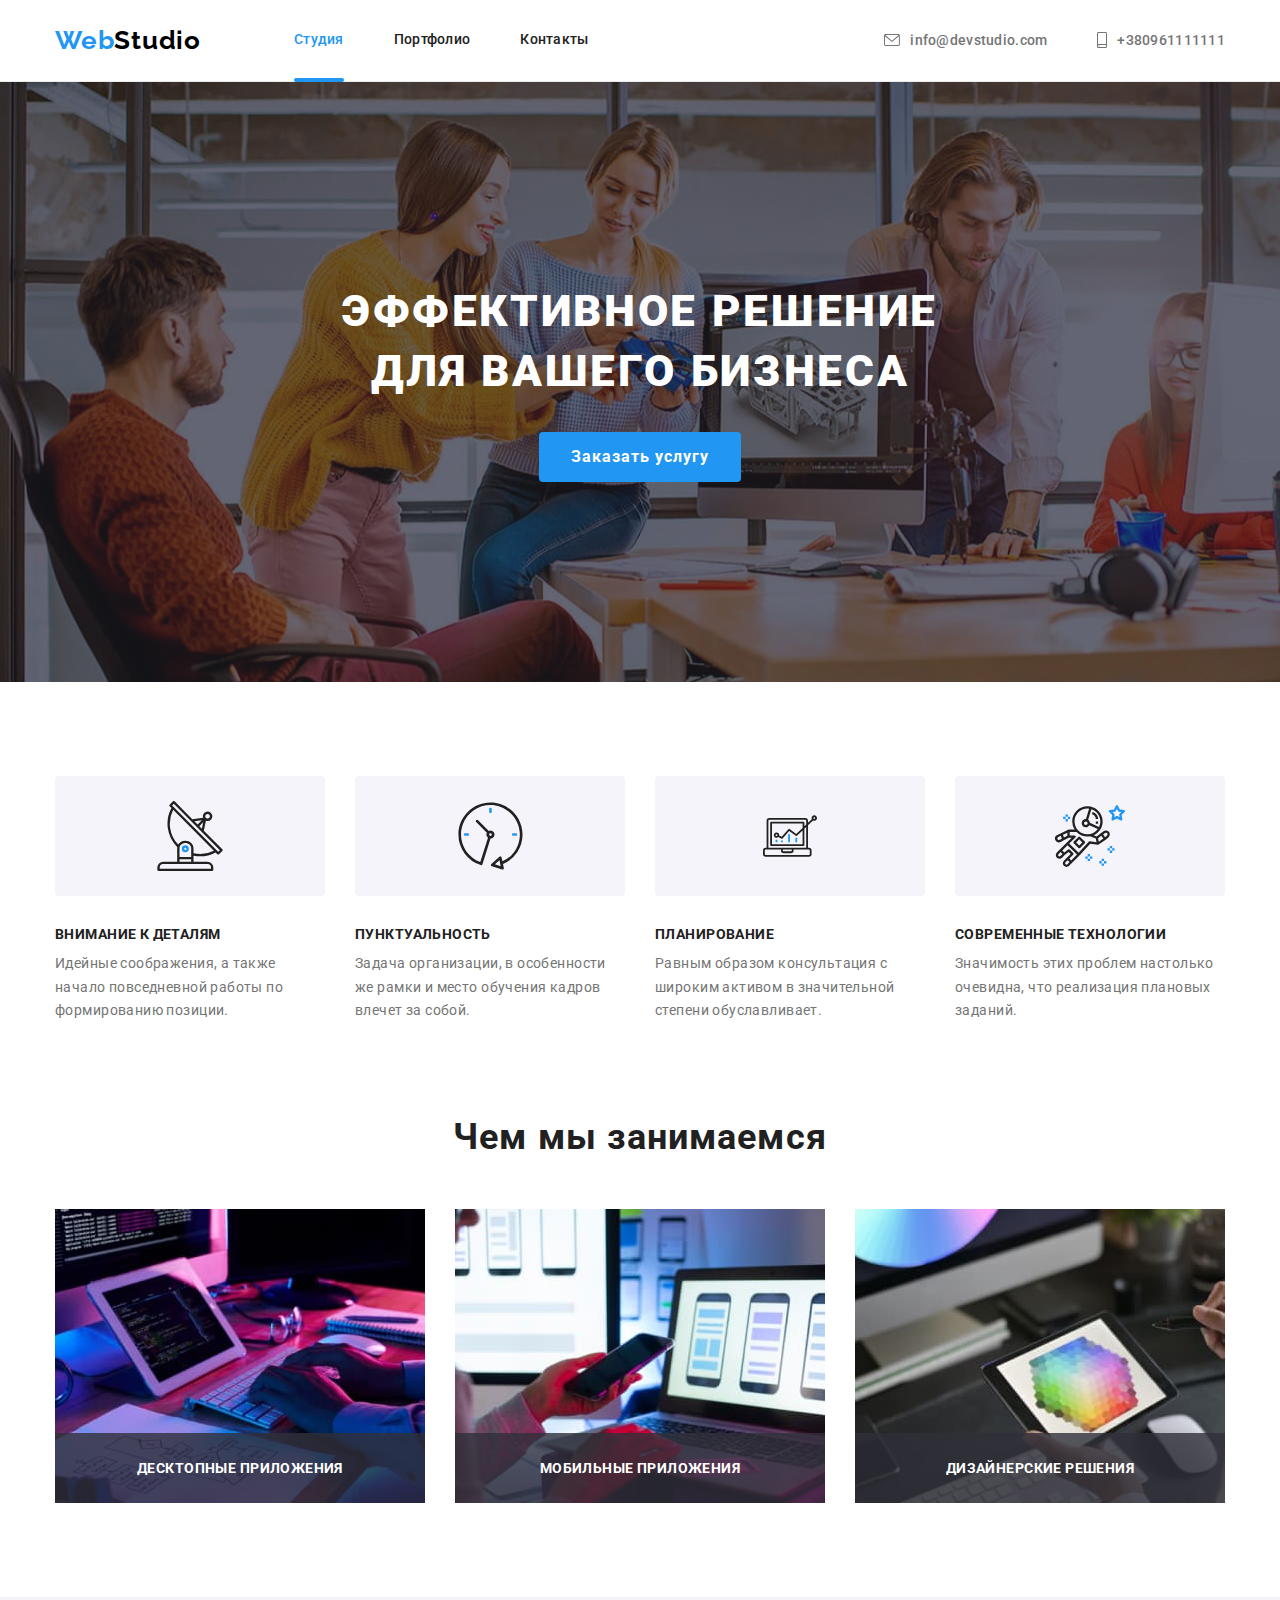
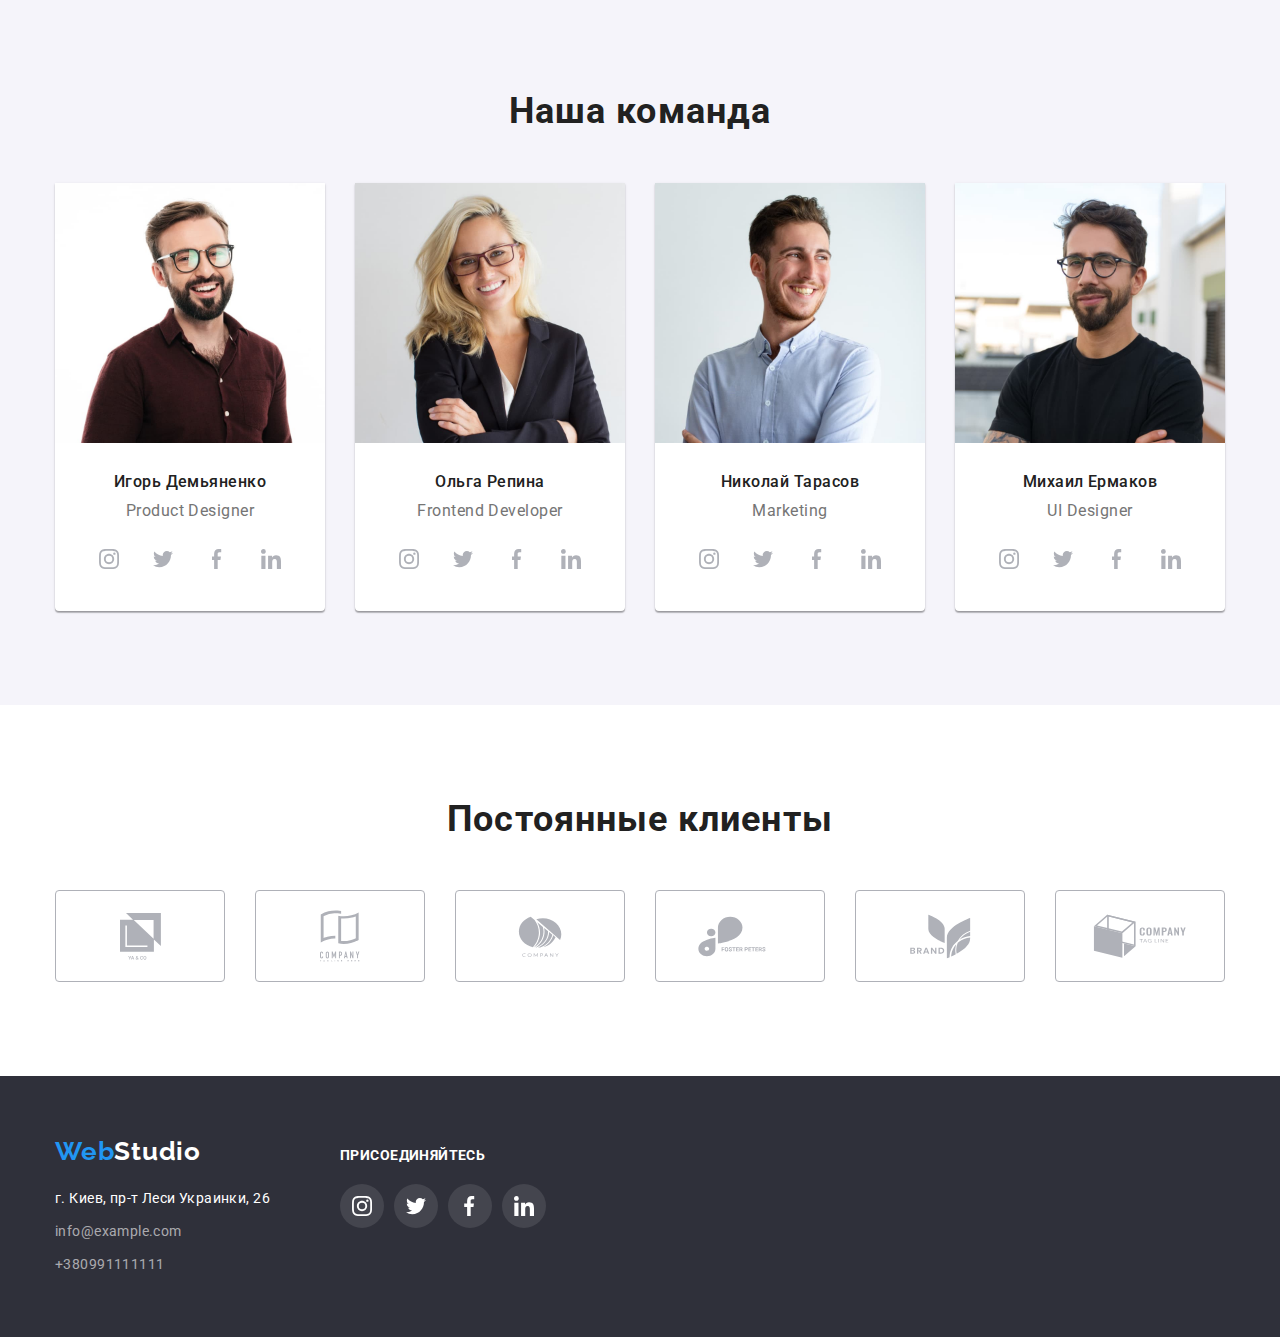
==== index.html @ 155a5d5a "add form to modal" ====
<!DOCTYPE html>
<html lang="ru">
  <head>
    <meta charset="UTF-8" />
    <meta http-equiv="X-UA-Compatible" content="IE=edge" />
    <meta name="viewport" content="width=device-width, initial-scale=1.0" />
    <title>WebStudio</title>

    <link
      rel="stylesheet"
      href="https://cdnjs.cloudflare.com/ajax/libs/modern-normalize/1.1.0/modern-normalize.min.css"
    />
    <link rel="preconnect" href="https://fonts.googleapis.com" />
    <link rel="preconnect" href="https://fonts.gstatic.com" crossorigin />
    <link
      href="https://fonts.googleapis.com/css2?family=Raleway:wght@700&family=Roboto:wght@400;500;700;900&display=swap"
      rel="stylesheet"
    />
    <link rel="stylesheet" href="./css/style.css" />
  </head>
  <body>
    <!-- Шапка -->
    <header class="header">
      <div class="conteiner main-nav">
        <a href="./index.html" class="logo link" lang="en"><span class="logo-blue">Web</span>Studio</a>
        <nav>
          <ul class="site-nav list">
            <li class="items">
              <a href="./index.html" class="link current">Студия</a>
            </li>
            <li class="items">
              <a href="./portfolio.html" class="link">Портфолио</a>
            </li>
            <li class="items">
              <a href="" class="link">Контакты</a>
            </li>
          </ul>
        </nav>
        <ul class="auth list">
          <li class="items">
            <a class="contacts link" href="mailto:info@devstudio.com">
              <svg class="icon" width="16" height="12">
                <use href="./images/sprite.svg#email"></use>
              </svg>
              info@devstudio.com</a>
          </li>
          <li class="items">
            <a class="contacts link" href="tel:+380961111111">
              <svg class="icon" width="10" height="16">
                <use href="./images/sprite.svg#phone"></use>
              </svg>
              +380961111111</a>
          </li>
        </ul>
      </div>
    </header>

    <main>
      <!-- Герой -->
      </div>
      <div class="hero">
        <h1 class="hero-title">эффективное решение для вашего бизнеса</h1>
        <button class="btn" type="button" data-modal-open>Заказать услугу</button>
      </div>
      <div class="backdrop is-hidden" data-modal>
        <div class="modal">
          <button class="close-btn" data-modal-close>
            <svg class="close-btn-icon" width="18" height="18">
              <use href="./images/sprite.svg#close-btn"></use>
            </svg>
          </button>

          <form class="form">
            <div class="form-fild">
              <b class="form-fild-titel">Оставьте свои данные, мы вам перезвоним</b>
              <label for="name">Имя</label>
              <input type="text" name="name" id="name" autofocus>

              <label for="tel">Телефон</label>
              <input type="tel" name="tel" id="tel">

              <label for="mail">Почта</label>
              <input type="email" name="mail" id="mail">
            
              <label for="coment">Комментарий</label>
              <textarea name="coment" id="coment" placeholder="Введите текст"></textarea>
            
              <div class="agreement" role="group">
                <input type="checkbox" name="agr" id="agr">
                <label for="agr">Соглашаюсь с рассылкой и принимаю
                  <a href="">Условия договора</a>
                </label>
              </div>
            
              <div class="qwer">
                <button class="form-btn" type="submit">Отправить</button>
              </div>
            </div>
          </form>
        </div>
      </div>

      <!-- Особенности -->
      <section class="peculiarities">
        <div class="conteiner">
          <ul class="peculiarities-list list">
            <li class="item">
              <div class="icon-conteiner">
                <svg class="peculiarities-icon" width="70" height="70">
                  <use href="./images/sprite.svg#antena"></use>
                </svg>
              </div>
              <h3 class="title">Внимание к деталям</h3>
              <p class="description">
                Идейные соображения, а также начало повседневной работы по формированию позиции.
              </p>
            </li>
            <li class="item">
              <div class="icon-conteiner">
                <svg class="peculiarities-icon" width="67" height="70">
                  <use href="./images/sprite.svg#clock"></use>
                </svg>
              </div>
              <h3 class="title">Пунктуальность</h3>
              <p class="description">
                Задача организации, в особенности же рамки и место обучения кадров влечет за собой.
              </p>
            </li>
            <li class="item">
              <div class="icon-conteiner">
                <svg class="peculiarities-icon" width="70" height="54">
                  <use href="./images/sprite.svg#diagram"></use>
                </svg>
              </div>
              <h3 class="title">Планирование</h3>
              <p class="description">
                Равным образом консультация с широким активом в значительной степени обуславливает.
              </p>
            </li>
            <li class="item">
              <div class="icon-conteiner">
                <svg class="peculiarities-icon" width="70" height="70">
                  <use href="./images/sprite.svg#astronaut"></use>
                </svg>
              </div>
              <h3 class="title">Современные технологии</h3>
              <p class="description">
                Значимость этих проблем настолько очевидна, что реализация плановых заданий.
              </p>
            </li>
          </ul>
        </div>
      </section>

      <!-- Чем мы занимаемся -->

      <section class="section">
        <div class="conteiner">
          <h2 class="section-title">Чем мы занимаемся</h2>
          <ul class="employment-list list">
            <li class="item">
              <a href="">
                  <div class="employment-list-img">
                    <img
                    src="./images/box_1.jpg"
                    alt="Разработка Сайтов под Ключ"
                    width="370"
                    height="294"/>
                    <div class="img-bg">
                      <p class="img-bg-text">Десктопные приложения</p>
                    </div>
                  </div>
              </a>
            </li>
            <li class="item">
              <a href="">
                <div class="employment-list-img">
                  <img
                  src="./images/box_2.jpg"
                  alt="Разработка мобильных приложений"
                  width="370"
                  height="294"/>
                  <div class="img-bg">
                      <p class="img-bg-text">Мобильные приложения</p>
                  </div>
                </div>
              </a>
            </li>
            <li class="item">
              <a href="">
                <div class="employment-list-img">
                  <img
                  src="./images/box_3.jpg"
                  alt="Разработка дизайна сайта"
                  width="370"
                  height="294"/>
                  <div class="img-bg">
                      <p class="img-bg-text">Дизайнерские решения</p>
                  </div>
                </div>
              </a>
            </li>
          </ul>
        </div>
      </section>

      <!-- Наша команда -->
      <section class="section bgc">
         <div class="conteiner">
            <h2 class="section-title">Наша команда</h2>
            <ul class="team-list list">
              <li class="item">
                <div class="card">
                  <div class="card-thumb">
                    <img class="team-img" src="./images/img.jpg" alt="Дизайнер" width="270" height="260" />
                  </div>
                  <div class="card-text">
                    <h3 class="name">Игорь Демьяненко</h3>
                    <p class="post">Product Designer</p>
                  </div>
                    <div class="network">
                      <ul class="network-list list">
                        <li class="network-item">
                        <a class="network-link" href="https://www.instagram.com/?hl=ru">
                        <svg class="network-icon" width="20" height="20">
                           <use href="./images/sprite.svg#instagram"></use>
                         </svg>
                         </a> 
                       </li>
                        <li class="network-item">
                          <a class="network-link" href="">
                         <svg class="network-icon" width="20" height="20">
                           <use href="./images/sprite.svg#twitter"></use>
                         </svg>
                         </a>
                       </li>
                        <li class="network-item">
                          <a class="network-link" href="">
                         <svg class="network-icon" width="10" height="20">
                           <use href="./images/sprite.svg#facebook"></use>
                         </svg>
                         </a>
                       </li>
                        <li class="network-item">
                          <a class="network-link" href="">
                         <svg class="network-icon" width="20" height="20">
                           <use href="./images/sprite.svg#linkedin"></use>
                         </svg>
                         </a>
                       </li>
                     </ul>
                  </div>
                </div>
              </li>
              <li class="item">
                <div class="card">
                  <img class="team-img" src="./images/img_1.jpg" alt="Разроботчик" width="270" height="260" />
                  <div class="card-text">
                    <h3 class="name">Ольга Репина</h3>
                    <p class="post team">Frontend Developer</p>
                  </div>
                  <div class="network">
                     <ul class="network-list list">
                       <li class="network-item">
                        <a class="network-link" href="https://www.instagram.com/?hl=ru">
                        <svg class="network-icon" width="20" height="20">
                           <use href="./images/sprite.svg#instagram"></use>
                         </svg>
                         </a> 
                       </li>
                        <li class="network-item">
                          <a class="network-link" href="">
                         <svg class="network-icon" width="20" height="20">
                           <use href="./images/sprite.svg#twitter"></use>
                         </svg>
                         </a>
                       </li>
                        <li class="network-item">
                          <a class="network-link" href="">
                         <svg class="network-icon" width="10" height="20">
                           <use href="./images/sprite.svg#facebook"></use>
                         </svg>
                         </a>
                       </li>
                        <li class="network-item">
                          <a class="network-link" href="">
                         <svg class="network-icon" width="20" height="20">
                           <use href="./images/sprite.svg#linkedin"></use>
                         </svg>
                         </a>
                       </li>
                     </ul>
                  </div>
                </div>
              </li>
              <li class="item">
                <div class="card">
                  <img class="team-img" src="./images/img_2.jpg" alt="Маркетолог" width="270" height="260" />
                  <div class="card-text">
                    <h3 class="name">Николай Тарасов</h3>
                    <p class="post">Marketing</p>
                  </div>
                  <div class="network">
                     <ul class="network-list list">
                       <li class="network-item">
                        <a class="network-link" href="https://www.instagram.com/?hl=ru">
                        <svg class="network-icon" width="20" height="20">
                           <use href="./images/sprite.svg#instagram"></use>
                         </svg>
                         </a> 
                       </li>
                        <li class="network-item">
                          <a class="network-link" href="">
                         <svg class="network-icon" width="20" height="20">
                           <use href="./images/sprite.svg#twitter"></use>
                         </svg>
                         </a>
                       </li>
                        <li class="network-item">
                          <a class="network-link" href="">
                         <svg class="network-icon" width="10" height="20">
                           <use href="./images/sprite.svg#facebook"></use>
                         </svg>
                         </a>
                       </li>
                        <li class="network-item">
                          <a class="network-link" href="">
                         <svg class="network-icon" width="20" height="20">
                           <use href="./images/sprite.svg#linkedin"></use>
                         </svg>
                         </a>
                       </li>
                     </ul>
                  </div>
                </div>
              </li>
              <li class="item">
                <div class="card">
                  <img class="team-img" src="./images/img_3.jpg" alt="Графический дизайнер" width="270" height="260" />
                  <div class="card-text">
                    <h3 class="name">Михаил Ермаков</h3>
                    <p class="post">UI Designer</p>
                  </div>
                  <div class="network">
                     <ul class="network-list list">
                       <li class="network-item">
                        <a class="network-link" href="https://www.instagram.com/?hl=ru">
                        <svg class="network-icon" width="20" height="20">
                           <use href="./images/sprite.svg#instagram"></use>
                         </svg>
                         </a> 
                       </li>
                        <li class="network-item">
                          <a class="network-link" href="">
                         <svg class="network-icon" width="20" height="20">
                           <use href="./images/sprite.svg#twitter"></use>
                         </svg>
                         </a>
                       </li>
                        <li class="network-item">
                          <a class="network-link" href="">
                         <svg class="network-icon" width="10" height="20">
                           <use href="./images/sprite.svg#facebook"></use>
                         </svg>
                         </a>
                       </li>
                        <li class="network-item">
                          <a class="network-link" href="">
                         <svg class="network-icon" width="20" height="20">
                           <use href="./images/sprite.svg#linkedin"></use>
                         </svg>
                         </a>
                       </li>
                     </ul>
                  </div>
                </div>
              </li>
            </ul>
          </div>
      </section>
    

      <!-- Постоянные клиенты -->
        <section class="section">
          <div class="conteiner">
            <h2 class="section-title">Постоянные клиенты</h2>
            <ul class="client-list list">
              <li class="client-item">
                <a class="client-link" href="">
                  <svg class="client-icon" width="41" height="47">
                    <use href="./images/sprite.svg#group1"></use>
                  </svg>
                </a>
              </li>
              <li class="client-item">
                <a class="client-link" href="">
                  <svg class="client-icon" width="40" height="52">
                    <use href="./images/sprite.svg#group2"></use>
                  </svg>
                </a>
              </li>
              <li class="client-item">
                <a class="client-link" href="">
                  <svg class="client-icon" width="44" height="41">
                    <use href="./images/sprite.svg#group3"></use>
                  </svg>
                </a>
              </li>
              <li class="client-item">
                <a class="client-link" href="">
                  <svg class="client-icon" width="84" height="41">
                    <use href="./images/sprite.svg#group4"></use>
                  </svg>
                </a>
              </li>
              <li class="client-item">
                <a class="client-link" href="">
                  <svg class="client-icon" width="63" height="45">
                    <use href="./images/sprite.svg#group5"></use>
                  </svg>
                </a>
              </li>
              <li class="client-item">
                <a class="client-link" href="">
                  <svg class="client-icon" width="94" height="44">
                    <use href="./images/sprite.svg#group6"></use>
                  </svg>
                </a>
              </li>
            </ul>

          </div>
        </section>
    </main>


    <!-- Подвал -->
    <footer class="footer">
      <div class="conteiner">
        <div class="footer-case">
          <div class="footer-block">
            <div class="footer-logo">
              <a href="./index.html" class="logo link"><span class="logo-blue link">Web</span>Studio</a>
            </div>
              <div class="address-block">
                <div class="contacts-address">
                  <a class="address link" href="https://goo.gl/maps/oTp4s3FLAec8Ka2x9">г. Киев, пр-т Леси Украинки, 26</a>
                </div>
                <div class="contacts-email">
                  <a class="contacts-footer link" href="mailto:info@example.com">info@example.com</a>
                </div>
                <div class="contacts-tel">
                  <a class="contacts-footer link" href="tel:+380991111111">+380991111111</a>
                </div>
              </div>
          </div>
          <div class="social">
            <h2 class="social-title">Присоединяйтесь</h2>
            <ul class="social-list">
              <li class="social-item">
                <a class="social-link" href="">
                  <svg class="social-logo" width="20" height="20">
                    <use href="./images/sprite.svg#instagram"></use>
                  </svg>
                </a>
              </li>
              <li class="social-item">
                <a class="social-link" href="">
                  <svg class="social-logo" width="20" height="20">
                    <use href="./images/sprite.svg#twitter"></use>
                  </svg>
                </a>
              </li>
              <li class="social-item">
                <a class="social-link" href="">
                  <svg class="social-logo" width="20" height="20">
                    <use href="./images/sprite.svg#facebook"></use>
                  </svg>
                </a>
              </li>
              <li class="social-item">
                <a class="social-link" href="">
                  <svg class="social-logo" width="20" height="20">
                    <use href="./images/sprite.svg#linkedin"></use>
                  </svg>
                </a>
              </li>
            </ul>
          </div>
        </div>
      </div>
    </footer>
    <script src="./js/modal.js"></script>
  </body>
  
</html>
---- css/style.css ----
:root {
  --primary-text-color: #212121;
  --secondary-text-color: #757575;
  --white-text-color: #ffffff;
  --white-text-color-60: rgba(255, 255, 255, 0.6);
  --black-text-color: #000000;
  --accent-color: #2196f3;
  --primary-bg-color: #ffffff;
  --btn-bg-color: #f5f4fa;
  --hero-bg-color: #2f303a;
  --card-bg-color: #ffffff;
  --icon-network-color: #afb1b8;
  --icon-network-bg-color: rgba(33, 150, 243, 1);
  --font-weight-400: 400;
  --font-weight-500: 500;
  --font-weight-700: 700;
  --font-weight-900: 900;
  --font-size-14: 14px;
  --font-size-16: 16px;
  --font-size-18: 18px;
  --font-size-26: 26px;
  --font-size-36: 36px;
  --font-size-44: 44px;
  --card-set-gap: 30px;
}
html {
  box-sizing: border-box;
}
*,
*::before,
*::after {
  box-sizing: inherit;
}

body {
  font-family: 'Roboto', sans-serif;
  background-color: var(--primary-bg-color);
  color: var(--primary-text-color);
}
.list {
  list-style: none;
  padding: 0;
  margin: 0;
}
.link {
  text-decoration: none;
}

img {
  display: block;
  max-width: 100%;
  height: auto;
}
/* Section */
.section {
  padding-top: 94px;
  padding-bottom: 94px;
}

.section-title {
  margin: 0;
  margin-bottom: 50px;
  font-weight: var(--font-weight-700);
  font-size: var(--font-size-36);
  line-height: 1.16;
  letter-spacing: 0.03em;
  color: var(--primary-text-color);
  text-align: center;
}
.conteiner {
  width: 1200px;
  margin-left: auto;
  margin-right: auto;
  padding-left: 15px;
  padding-right: 15px;
}
/* -----------------------------------Header-------------------------------- */

/* Main-nav */
.header {
  border-bottom: 1px solid #ececec;
}
.header .main-nav {
  display: flex;
  align-items: center;
}

/* Logo */

.logo {
  font-weight: var(--font-weight-700);
  font-size: var(--font-size-26);
  line-height: 1.19;
  letter-spacing: 0.03em;
  color: var(--black-text-color);
  font-family: 'Raleway', sans-serif;
  padding-top: 25px;
  padding-bottom: 25px;
}
.logo-blue {
  color: var(--accent-color);
}

/* Site nav */

.site-nav .items + .items {
  margin-left: 50px;
}
.site-nav {
  display: flex;
  margin-left: 93px;
}

.site-nav .link {
  display: block;
  font-weight: var(--font-weight-500);
  font-size: var(--font-size-14);
  line-height: 1.14;
  letter-spacing: 0.02em;
  color: var(--primary-text-color);
  padding-top: 32px;
  padding-bottom: 32px;

  transition: color 250ms cubic-bezier(0.4, 0, 0.2, 1);
}
.site-nav .link:hover,
.site-nav .link:focus {
  color: var(--accent-color);
}

.contacts {
  font-size: var(--font-size-14);
  font-weight: var(--font-weight-500);
  line-height: 1.15;
  letter-spacing: 0.02em;
  color: var(--secondary-text-color);
}

.site-nav .items {
  position: relative;
}

.site-nav .current {
  color: var(--accent-color);
}

.link.current::after {
  content: '';
  position: absolute;
  bottom: -1.5px;
  left: 0;
  display: block;
  width: 100%;
  height: 4px;
  border-radius: 2px;
  background-color: var(--accent-color);
}

/* Authorization navigation */
.auth {
  display: flex;
  font-weight: var(--font-weight-500);
  font-size: var(--font-size-14);
  line-height: 1.14;
  letter-spacing: 0.02em;
}
.auth.list .link {
  display: flex;
  align-items: center;

  transition: color 250ms cubic-bezier(0.4, 0, 0.2, 1);
}
.auth.list {
  margin: 0;
  margin-left: auto;
}
.auth.list .items + .items {
  margin-left: 50px;
}
.contacts.link:hover,
.contacts.link:focus {
  color: var(--accent-color);
}
.auth .contacts {
  padding-top: 32px;
  padding-bottom: 32px;
}
/*  Authorization navigation icon */
.icon {
  margin-right: 10px;
  fill: currentColor;
}

/* Hero */

.hero {
  margin: 0;
  margin-right: auto;
  margin-left: auto;
  padding-top: 200px;
  padding-bottom: 200px;
  max-width: 1600px;
  text-align: center;
  background-image: linear-gradient(to right, rgba(47, 48, 58, 0.4), rgba(47, 48, 58, 0.4)),
    url(../images/hero-img.jpg);
}
.hero-title {
  font-weight: var(--font-weight-900);
  font-size: var(--font-size-44);
  line-height: 1.36;
  letter-spacing: 0.06em;
  color: var(--white-text-color);
  text-transform: uppercase;
  width: 696px;
  margin: 0 auto;
  margin-bottom: 30px;
}

/* Button */
.btn {
  font-weight: var(--font-weight-700);
  font-size: var(--font-size-16);
  line-height: 1.87;
  letter-spacing: 0.06em;
  border: none;
  border-radius: 4px;
  background-color: var(--accent-color);
  color: var(--white-text-color);
  cursor: pointer;
  padding: 10px 32px;
  text-align: center;
}
/* Modal */
.backdrop {
  position: fixed;
  top: 0;
  left: 0;
  z-index: 1;
  width: 100%;
  height: 100%;
  background-color: rgba(0, 0, 0, 0.2);
}

.backdrop.is-hidden {
  opacity: 0;
  pointer-events: none;
  visibility: hidden;
}

.modal {
  position: absolute;
  top: 50%;
  left: 50%;
  transform: translate(-50%, -50%);
  min-width: 528px;
  min-height: 581px;
  background-color: #ffffff;
  box-shadow: 0px 1px 3px rgba(0, 0, 0, 0.12), 0px 1px 1px rgba(0, 0, 0, 0.14),
    0px 2px 1px rgba(0, 0, 0, 0.2);
  border-radius: 4px;
}

.close-btn {
  position: absolute;
  top: 8px;
  right: 8px;
  display: flex;
  align-items: center;
  justify-content: center;
  margin: 0;
  padding: 0;
  width: 30px;
  height: 30px;
  border: 1px solid rgba(0, 0, 0, 0.1);
  border-radius: 50%;
  cursor: pointer;
}

/* Modal Form */

.form {
  padding: 40px;
}
.form-fild {
  display: flex;
  flex-direction: column;
}

.form-fild textarea,
.form-fild input {
  border: 1px solid rgba(33, 33, 33, 0.2);
  box-sizing: border-box;
  border-radius: 4px;
}

.form-fild label {
  font-style: normal;
  font-weight: normal;
  font-size: 12px;
  line-height: 1.16;
  letter-spacing: 0.01em;
  margin-bottom: 4px;
  color: var(--secondary-text-color);
}

.form-fild input {
  margin-bottom: 10px;
}

.form-fild textarea {
  resize: none;
  height: 120px;
  padding: 12px 16px;
  margin-bottom: 20px;
}

.form-fild textarea::placeholder {
  font-style: normal;
  font-weight: normal;
  font-size: 12px;
  line-height: 1.16;
  letter-spacing: 0.01em;
  color: rgba(117, 117, 117, 0.5);
}

.form-fild-titel {
  font-style: normal;
  font-weight: bold;
  font-size: 20px;
  line-height: 1.15;
  text-align: center;
  letter-spacing: 0.03em;
  margin-bottom: 12px;
  color: var(--primary-text-color);
}

.form-fild .agreement {
  display: flex;
  justify-content: center;
  font-style: normal;
  font-weight: normal;
  font-size: 14px;
  line-height: 1.17;
  letter-spacing: 0.03em;
  margin-bottom: 20px;
}
.agreement label {
  margin-left: 8px;
}
.agreement a {
  color: var(--accent-color);
}

.form-btn {
  width: 200px;
  height: 50px;
  padding: 10px 55px;
  background-color: var(--accent-color);
  box-shadow: 0px 4px 4px rgba(0, 0, 0, 0.15);
  border: none;
  border-radius: 4px;
  color: var(--white-text-color);
  font-style: normal;
  font-weight: bold;
  font-size: 16px;
  line-height: 1.87;
  letter-spacing: 0.06em;
  cursor: pointer;
}
.qwer {
  display: flex;
  justify-content: center;
}
/* --------------------- Peculiarities ------------------- */
.peculiarities {
  padding-top: 94px;
}

.peculiarities-list {
  display: flex;
  flex-wrap: wrap;
  margin-left: calc(-1 * var(--card-set-gap));
}

.peculiarities-list .item {
  flex-basis: calc(100% / 4 - var(--card-set-gap));
  margin-left: var(--card-set-gap);
}
.peculiarities-list .title {
  margin: 0;
  text-transform: uppercase;
  margin-bottom: 10px;
}
.peculiarities .title {
  font-weight: var(--font-weight-700);
  font-size: var(--font-size-14);
  line-height: 1.15;
  letter-spacing: 0.03em;
  color: var(--primary-text-color);
}

.peculiarities .description {
  margin: 0;
  font-size: var(--font-size-14);
  line-height: 1.71;
  letter-spacing: 0.03em;
  color: var(--secondary-text-color);
}
/* Peculiarities icon */

.icon-conteiner {
  width: 270px;
  height: 120px;
  margin-bottom: 30px;
  border-radius: 4px;
  background-color: var(--btn-bg-color);
  display: flex;
  justify-content: center;
  align-items: center;

  transition: box-shadow 250ms cubic-bezier(0.4, 0, 0.2, 1);
}

.icon-conteiner:hover,
.icon-conteiner:focus {
  box-shadow: 0px 4px 4px rgba(0, 0, 0, 0.25);
}

/*------------------- What are we doing -------------------*/
.employment-list {
  display: flex;
  flex-wrap: wrap;
  margin-right: calc(-1 * var(--card-set-gap));
}

.employment-list .item {
  flex-basis: calc(100% / 3 - var(--card-set-gap));
  margin-right: var(--card-set-gap);
}

.employment-list-img {
  position: relative;
}

.img-bg {
  position: absolute;
  left: 0;
  bottom: 0;
  width: 100%;
  background-color: rgba(47, 48, 58, 0.8);
}

.img-bg-text {
  text-transform: uppercase;
  margin: 0;
  padding-top: 27px;
  padding-bottom: 27px;
  text-align: center;
  font-weight: var(--font-weight-700);
  font-style: normal;
  font-size: var(--font-size-14);
  line-height: 1.17;
  letter-spacing: 0.03em;
  color: var(--white-text-color);
}

/* -------------------------- Team ----------------------- */

.team-list {
  display: flex;
  flex-wrap: wrap;
  margin-right: calc(-1 * var(--card-set-gap));
}

.team-list .item {
  flex-basis: calc(100% / 4 - var(--card-set-gap));
  margin-right: var(--card-set-gap);
  background-color: var(--card-bg-color);
  box-shadow: 0px 1px 3px rgba(0, 0, 0, 0.12), 0px 1px 1px rgba(0, 0, 0, 0.14),
    0px 2px 1px rgba(0, 0, 0, 0.2);
  border-radius: 0px 0px 4px 4px;
}

.name {
  margin: 0;
  margin-bottom: 10px;
  font-weight: var(--font-weight-500);
  font-size: var(--font-size-16);
  line-height: 1.18;
  letter-spacing: 0.03em;
  color: var(--primary-text-color);
  text-align: center;
}

.post {
  margin: 0;

  font-size: var(--font-size-16);
  line-height: 1.18;
  letter-spacing: 0.03em;
  color: var(--secondary-text-color);
  text-align: center;
}

.card-text {
  padding-top: 30px;
  padding-bottom: 16px;
}
.team-list .post + .post {
  margin-bottom: 30px;
}
.section.bgc {
  background-color: var(--btn-bg-color);
}
.network {
  display: flex;
  justify-content: center;
  margin-bottom: 30px;
}
.network-list {
  display: flex;
  padding: 0;
  margin: 0;
  list-style: none;
}

.network-item + .network-item {
  margin-left: 10px;
}

.network-link {
  display: flex;
  justify-content: center;
  align-items: center;
  width: 44px;
  height: 44px;
  fill: var(--icon-network-color);
  border-radius: 50%;

  transition: background-color 250ms cubic-bezier(0.4, 0, 0.2, 1),
    fill 250ms cubic-bezier(0.4, 0, 0.2, 1);
}

.network-link:hover,
.network-link:focus {
  fill: #fff;
}

.network-link:hover,
.network-link:focus {
  background-color: var(--accent-color);
}

/*--------------------- Clients ------------------------------*/

.client-list {
  display: flex;
  justify-content: center;
}
.client-link {
  display: flex;
  justify-content: center;
  align-items: center;
  width: 170px;
  height: 92px;
  color: var(--icon-network-color);
  border: 1px solid var(--icon-network-color);
  border-radius: 4px;

  transition: color 250ms cubic-bezier(0.4, 0, 0.2, 1),
    border-color 250ms cubic-bezier(0.4, 0, 0.2, 1);
}
.client-item:not(:last-child) {
  margin-right: 30px;
}
.client-link:hover,
.client-link:focus {
  color: var(--accent-color);
  border-color: var(--accent-color);
}

.client-icon {
  fill: currentColor;
}
/* --------------------- Footer -----------------------------*/

.footer {
  background-color: var(--hero-bg-color);
}
.footer-block {
  padding: 60px 0 60px 0;
}

.address-block .address {
  color: var(--white-text-color);

  transition: color 250ms cubic-bezier(0.4, 0, 0.2, 1);
}
.address-block {
  font-style: normal;
  font-weight: var(--font-weight-400);
  font-size: var(--font-size-14);
  line-height: 1.71;
  letter-spacing: 0.03em;
}
.address-block:not(:last-child) {
  margin-top: 9px;
}
.address-block .contacts-footer {
  color: var(--white-text-color-60);

  transition: color 250ms cubic-bezier(0.4, 0, 0.2, 1);
}
.address:hover,
.address:focus {
  color: var(--accent-color);
}

.contacts-footer:hover,
.contacts-footer:focus {
  color: var(--accent-color);
}
.footer .logo.link {
  color: var(--white-text-color);
}
.footer-logo {
  margin-bottom: 20px;
}
.contacts-address,
.contacts-email {
  margin-bottom: 9px;
}

.social-title {
  font-weight: var(--font-weight-700);
  font-style: normal;
  line-height: 1.14;
  font-size: var(--font-size-14);
  letter-spacing: 0.03em;
  text-transform: uppercase;
  color: var(--white-text-color);
  margin: 0;
  margin-bottom: 20px;
}

.footer-case {
  display: flex;
}
.social {
  padding: 72px 0 100px 0;
  margin-left: 70px;
}

.social-list {
  list-style: none;
  display: flex;
  margin: 0;
  padding: 0;
}

.social-link {
  display: flex;
  justify-content: center;
  align-items: center;
  width: 44px;
  height: 44px;
  border-radius: 50%;
  background-color: rgba(255, 255, 255, 0.1);

  transition: background-color 250ms cubic-bezier(0.4, 0, 0.2, 1);
}

.social-item + .social-item {
  margin-left: 10px;
}

.social-logo {
  fill: var(--white-text-color);
}

.social-link:hover,
.social-link:focus {
  background-color: var(--accent-color);
}

/* ----------------------------Portfolio------------------------- */

/* Button portfolio */

.list-btn {
  display: flex;
  justify-content: center;
  list-style: none;
  padding: 0;
  margin: 0;
  margin-bottom: 50px;
}

.list-btn .item + .item {
  margin-left: 8px;
}
.btn-portfolio {
  padding: 6px 22px;
  font-weight: var(--font-weight-500);
  font-size: var(--font-size-16);
  line-height: 1.62;
  letter-spacing: 0.03em;
  border: none;
  border-radius: 4px;
  cursor: pointer;
  background: var(--btn-bg-color);

  transition: background-color 250ms cubic-bezier(0.4, 0, 0.2, 1),
    color 250ms cubic-bezier(0.4, 0, 0.2, 1), box-shadow 250ms cubic-bezier(0.4, 0, 0.2, 1);
}

.btn-portfolio:hover,
.btn-portfolio:focus {
  background-color: var(--accent-color);
  color: var(--white-text-color);
  box-shadow: 0px 3px 1px rgba(0, 0, 0, 0.1), 0px 1px 2px rgba(0, 0, 0, 0.08),
    0px 2px 2px rgba(0, 0, 0, 0.12);
}

/* Our projects*/

.list-projects {
  display: flex;
  margin: 0;
  padding: 0;
  flex-wrap: wrap;
  margin-right: calc(-1 * var(--card-set-gap));
  margin-bottom: calc(-1 * var(--card-set-gap));
  list-style: none;
}

.list-projects .item {
  flex-basis: calc(100% / 3 - var(--card-set-gap));
  margin-right: var(--card-set-gap);
  margin-bottom: var(--card-set-gap);

  transition: box-shadow 250ms cubic-bezier(0.4, 0, 0.2, 1);
}

.list-projects .item:hover,
.list-projects .item:focus {
  box-shadow: 0px 1px 1px rgba(0, 0, 0, 0.12), 0px 4px 4px rgba(0, 0, 0, 0.06),
    1px 4px 6px rgba(0, 0, 0, 0.16);
}

.card-img {
  position: relative;
  overflow: hidden;
}

.overlay {
  position: absolute;
  bottom: 0;
  left: 0;

  width: 100%;
  height: 100%;
  background-color: rgba(33, 150, 243, 0.9);

  transform: translateY(100%);
  transition: transform 250ms cubic-bezier(0.4, 0, 0.2, 1);
}

.list-projects .item:hover .overlay,
.list-projects .item:focus .overlay {
  transform: translateY(0);
}

.overlay-text {
  margin: 0;
  padding: 63px 24px 63px 24px;
  font-style: normal;
  font-weight: normal;
  font-size: 18px;
  line-height: 1.56;
  letter-spacing: 0.03em;
  color: #ffffff;
}

.name-portfolio {
  margin: 0;
  margin-bottom: 4px;
  font-weight: var(--font-weight-700);
  font-size: var(--font-size-18);
  line-height: 2;
  letter-spacing: 0.06em;
  color: var(--primary-text-color);
}
.post-portfolio {
  margin: 0;
  font-weight: var(--font-weight-400);
  font-size: var(--font-size-16);
  line-height: 1.87;
  letter-spacing: 0.03em;
  color: var(--secondary-text-color);
}

/* Card */

.card-content {
  padding: 20px 24px;
  border-left: 1px solid #eeeeee;
  border-bottom: 1px solid #eeeeee;
  border-right: 1px solid #eeeeee;
}
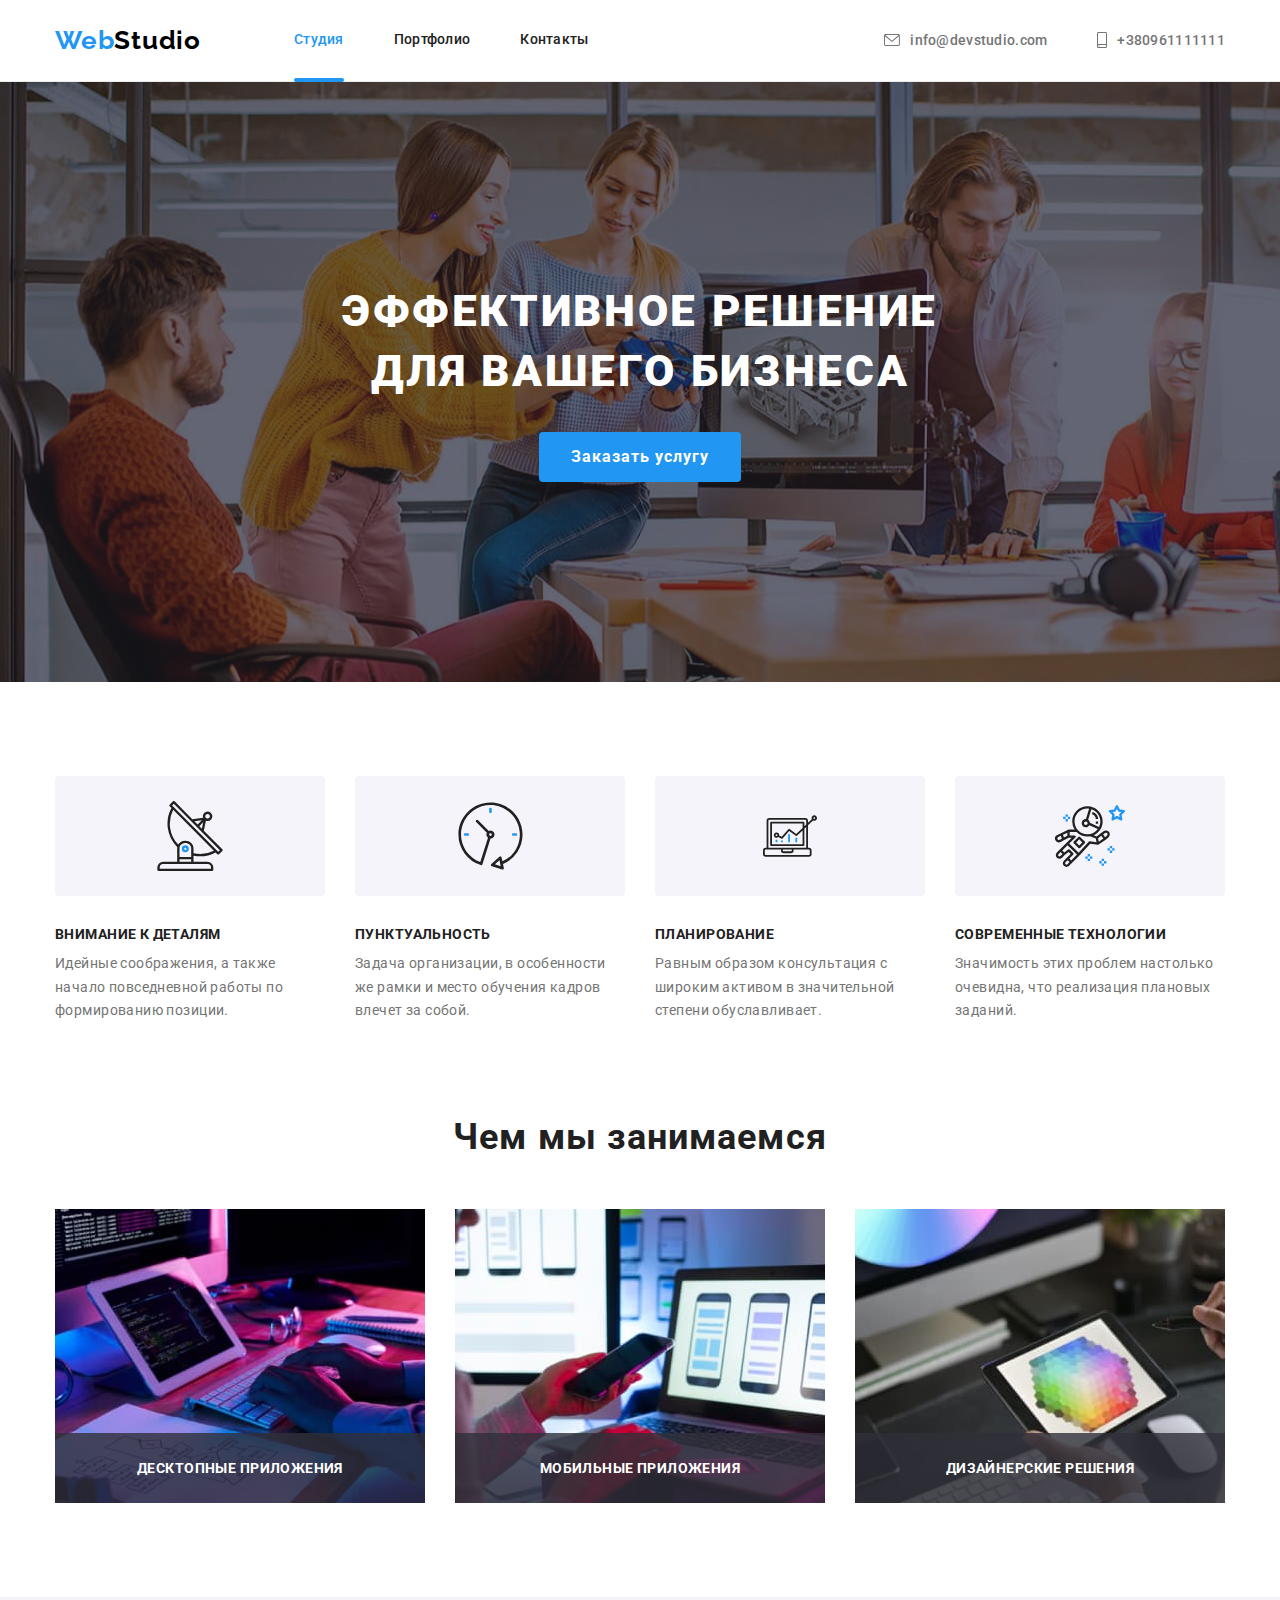
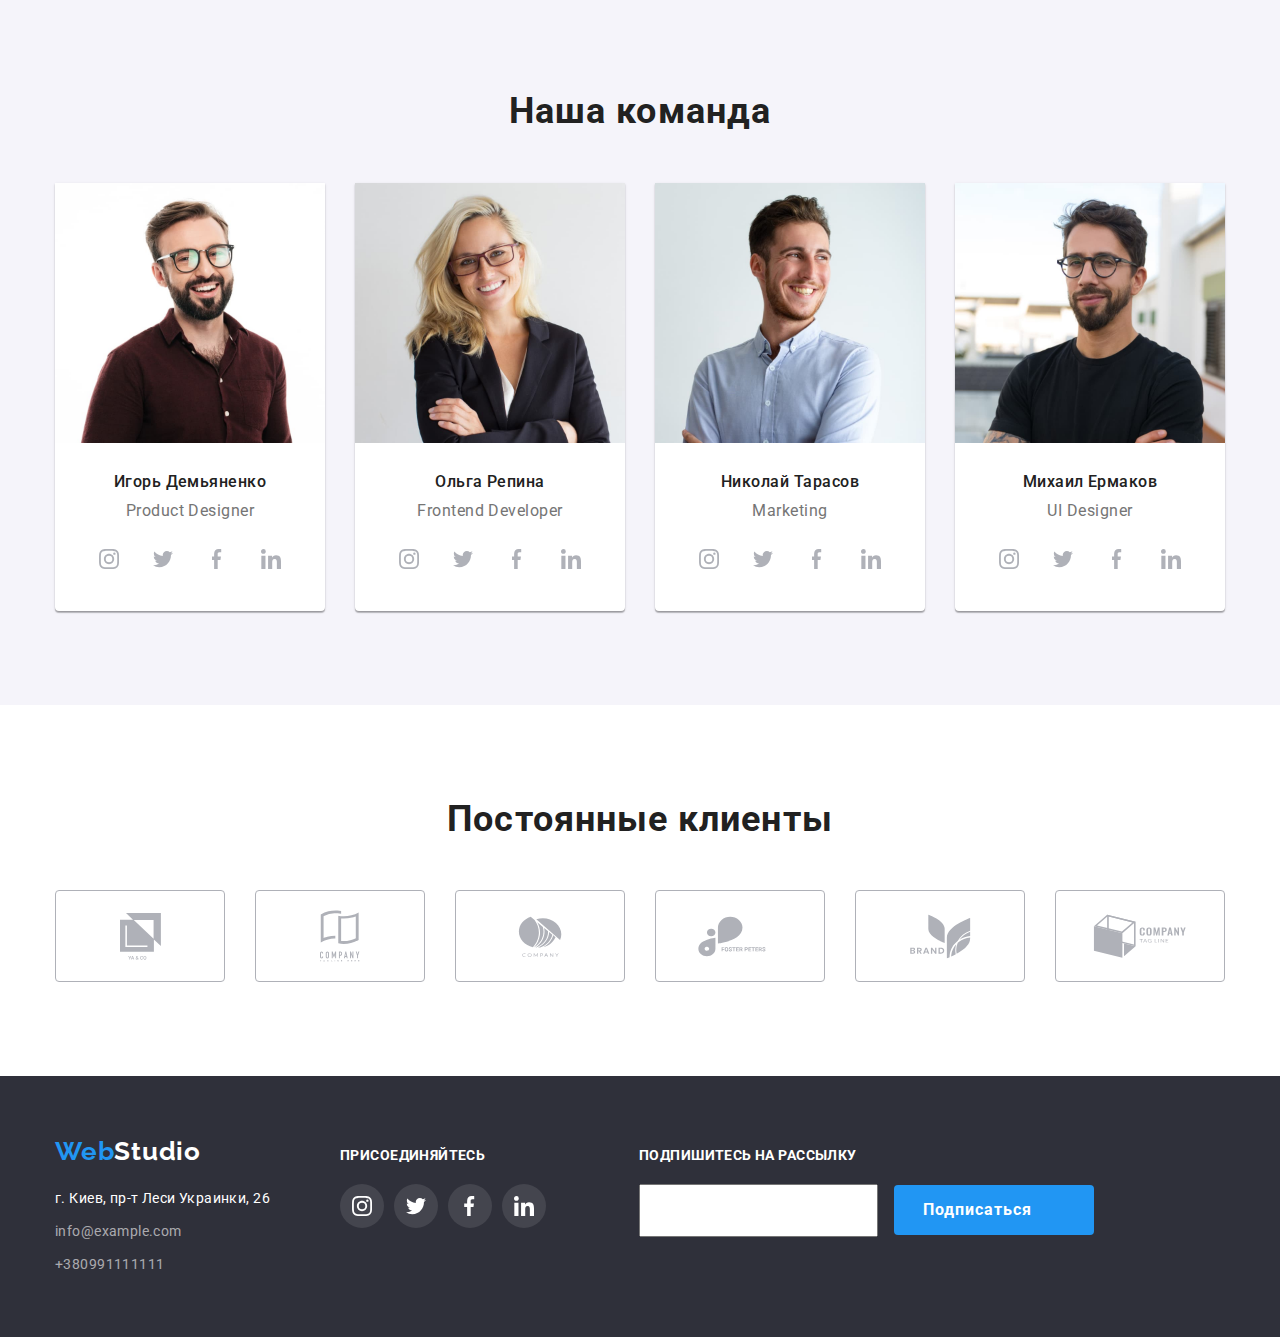
==== commit 93be69f9: "add email input on futter" ====
--- a/index.html
+++ b/index.html
@@ -71,31 +71,53 @@
           </button>
 
           <form class="form">
-            <div class="form-fild">
-              <b class="form-fild-titel">Оставьте свои данные, мы вам перезвоним</b>
-              <label for="name">Имя</label>
-              <input type="text" name="name" id="name" autofocus>
-
-              <label for="tel">Телефон</label>
-              <input type="tel" name="tel" id="tel">
-
-              <label for="mail">Почта</label>
-              <input type="email" name="mail" id="mail">
-            
-              <label for="coment">Комментарий</label>
-              <textarea name="coment" id="coment" placeholder="Введите текст"></textarea>
-            
-              <div class="agreement" role="group">
-                <input type="checkbox" name="agr" id="agr">
-                <label for="agr">Соглашаюсь с рассылкой и принимаю
-                  <a href="">Условия договора</a>
+              <label class="form-fild">
+                  <b class="form-fild-titel">Оставьте свои данные, мы вам перезвоним</b>
+                  <span class="form-lable">Имя</span>
+                <span class="form-container">
+                  <input class="form-input" type="text" autofocus name="username">
+                  <svg class="form-icon" width="18" height="18">
+                    <use href="./images/sprite.svg#name"></use>
+                  </svg>
+                </span>
                 </label>
-              </div>
-            
-              <div class="qwer">
-                <button class="form-btn" type="submit">Отправить</button>
-              </div>
-            </div>
+              
+                <label class="form-fild">
+                  <span class="form-lable">Телефон</span>
+                  <span class="form-container">
+                    <input class="form-input" type="tel" name="phone">
+                    <svg class="form-icon" width="18" height="18">
+                      <use href="./images/sprite.svg#phone-black"></use>
+                    </svg>
+                  </span>
+                </label>
+              
+                 <label class="form-fild">
+                <span class="form-lable">Почта</span>
+                <span class="form-container">
+                  <input class="form-input" type="text" placeholder=" ">
+                  <svg class="form-icon" width="18" height="18">
+                    <use href="./images/sprite.svg#email"></use>
+                  </svg>
+                </span>
+                </label>
+              
+                <label class="form-fild">
+                  <span class="form-lable">Комментарий</span>
+                  <textarea class="form-input form-textarea" placeholder="Введите текст"></textarea>
+                </label>
+                
+                <label class="form-checkbox">
+                    <input class="checkbox-input" type="checkbox" name="agr">
+                    <span class="checkbox-icon"></span>
+                    <span class="checkbox-lable">Соглашаюсь с рассылкой и принимаю
+                      <a href="">Условия договора</a>
+                    </span>
+                </label>
+                                
+                <div class="form-button">
+                  <button class="form-btn" type="submit">Отправить</button>
+               </div>
           </form>
         </div>
       </div>
@@ -486,6 +508,14 @@
                 </a>
               </li>
             </ul>
+          
+          </div>
+          <div class="email-subscribe">
+            <h2 class="social-title">Подпишитесь на рассылку</h2>
+            <input class="email-input" type="email">
+            <button class="btn email-btn">Подписаться</button>
+          
+          
           </div>
         </div>
       </div>
--- a/css/style.css
+++ b/css/style.css
@@ -274,6 +274,12 @@
   border: 1px solid rgba(0, 0, 0, 0.1);
   border-radius: 50%;
   cursor: pointer;
+
+  transition: fill 250ms cubic-bezier(0.4, 0, 0.2, 1);
+}
+
+.close-btn:hover {
+  fill: var(--accent-color);
 }
 
 /* Modal Form */
@@ -281,40 +287,81 @@
 .form {
   padding: 40px;
 }
+
+.form-fild-titel {
+  text-align: center;
+  font-style: normal;
+  font-weight: bold;
+  font-size: 20px;
+  line-height: 1.15;
+  letter-spacing: 0.03em;
+  margin-bottom: 12px;
+}
+
 .form-fild {
   display: flex;
   flex-direction: column;
 }
 
-.form-fild textarea,
-.form-fild input {
-  border: 1px solid rgba(33, 33, 33, 0.2);
-  box-sizing: border-box;
-  border-radius: 4px;
-}
-
-.form-fild label {
+.form-lable {
   font-style: normal;
   font-weight: normal;
   font-size: 12px;
   line-height: 1.16;
   letter-spacing: 0.01em;
+  color: var(--secondary-text-color);
   margin-bottom: 4px;
-  color: var(--secondary-text-color);
-}
-
-.form-fild input {
+}
+
+.form-container {
+  position: relative;
+  display: block;
+  width: 100%;
   margin-bottom: 10px;
 }
 
-.form-fild textarea {
+.form-input {
+  display: block;
+  width: 100%;
+  padding: 11px 12px 11px 42px;
+  border: 1px solid rgba(33, 33, 33, 0.2);
+  box-sizing: border-box;
+  border-radius: 4px;
+  transition: border-color 250ms cubic-bezier(0.4, 0, 0.2, 1);
+}
+
+.form-input:focus {
+  outline: none;
+  border-color: var(--accent-color);
+}
+
+.form-icon {
+  position: absolute;
+  top: 50%;
+  left: 12px;
+
+  transform: translateY(-50%);
+
+  fill: var(--primary-text-color);
+  transition: fill 250ms cubic-bezier(0.4, 0, 0.2, 1);
+}
+
+.form-input:focus + .form-icon {
+  fill: var(--accent-color);
+}
+
+.form-textarea {
+  border: 1px solid rgba(33, 33, 33, 0.2);
+  box-sizing: border-box;
+  border-radius: 4px;
   resize: none;
+  width: 448px;
   height: 120px;
+  margin-bottom: 20px;
   padding: 12px 16px;
-  margin-bottom: 20px;
-}
-
-.form-fild textarea::placeholder {
+}
+
+.form-textarea::placeholder {
   font-style: normal;
   font-weight: normal;
   font-size: 12px;
@@ -323,54 +370,69 @@
   color: rgba(117, 117, 117, 0.5);
 }
 
-.form-fild-titel {
-  font-style: normal;
-  font-weight: bold;
-  font-size: 20px;
-  line-height: 1.15;
-  text-align: center;
-  letter-spacing: 0.03em;
-  margin-bottom: 12px;
-  color: var(--primary-text-color);
-}
-
-.form-fild .agreement {
-  display: flex;
-  justify-content: center;
+.form-checkbox {
+  display: flex;
+  justify-content: center;
+  align-items: center;
+  margin-bottom: 30px;
+}
+
+.checkbox-icon {
+  display: block;
+  width: 16px;
+  height: 15px;
+  border: 2px solid var(--primary-text-color);
+  border-radius: 4px;
+}
+
+.checkbox-input:checked + .checkbox-icon {
+  border-color: var(--accent-color);
+  background-image: url(../images/checked.svg);
+  background-size: contain;
+  background-origin: border-box;
+}
+
+.checkbox-input {
+  -webkit-appearance: none;
+  -moz-appearance: none;
+  appearance: none;
+  position: absolute;
+}
+
+.checkbox-lable {
   font-style: normal;
   font-weight: normal;
   font-size: 14px;
   line-height: 1.17;
   letter-spacing: 0.03em;
-  margin-bottom: 20px;
-}
-.agreement label {
+  color: var(--secondary-text-color);
   margin-left: 8px;
 }
-.agreement a {
+
+.checkbox-lable a {
   color: var(--accent-color);
 }
 
+.form-button {
+  display: flex;
+  justify-content: center;
+}
+
 .form-btn {
-  width: 200px;
-  height: 50px;
-  padding: 10px 55px;
-  background-color: var(--accent-color);
-  box-shadow: 0px 4px 4px rgba(0, 0, 0, 0.15);
+  font-weight: var(--font-weight-700);
+  font-size: var(--font-size-16);
+  line-height: 1.87;
+  letter-spacing: 0.06em;
   border: none;
   border-radius: 4px;
+  background-color: var(--accent-color);
   color: var(--white-text-color);
-  font-style: normal;
-  font-weight: bold;
-  font-size: 16px;
-  line-height: 1.87;
-  letter-spacing: 0.06em;
   cursor: pointer;
-}
-.qwer {
-  display: flex;
-  justify-content: center;
-}
+  padding: 10px 55px;
+  text-align: center;
+  box-shadow: 0px 4px 4px rgba(0, 0, 0, 0.15);
+}
+
 /* --------------------- Peculiarities ------------------- */
 .peculiarities {
   padding-top: 94px;
@@ -683,6 +745,21 @@
   background-color: var(--accent-color);
 }
 
+.email-subscribe {
+  padding-top: 72px;
+  padding-bottom: 94px;
+  margin-left: 93px;
+}
+
+.email-input {
+  padding: 15px 16px;
+}
+
+.email-btn {
+  padding: 10px 62px 10px 29px;
+  margin-left: 12px;
+}
+
 /* ----------------------------Portfolio------------------------- */
 
 /* Button portfolio */
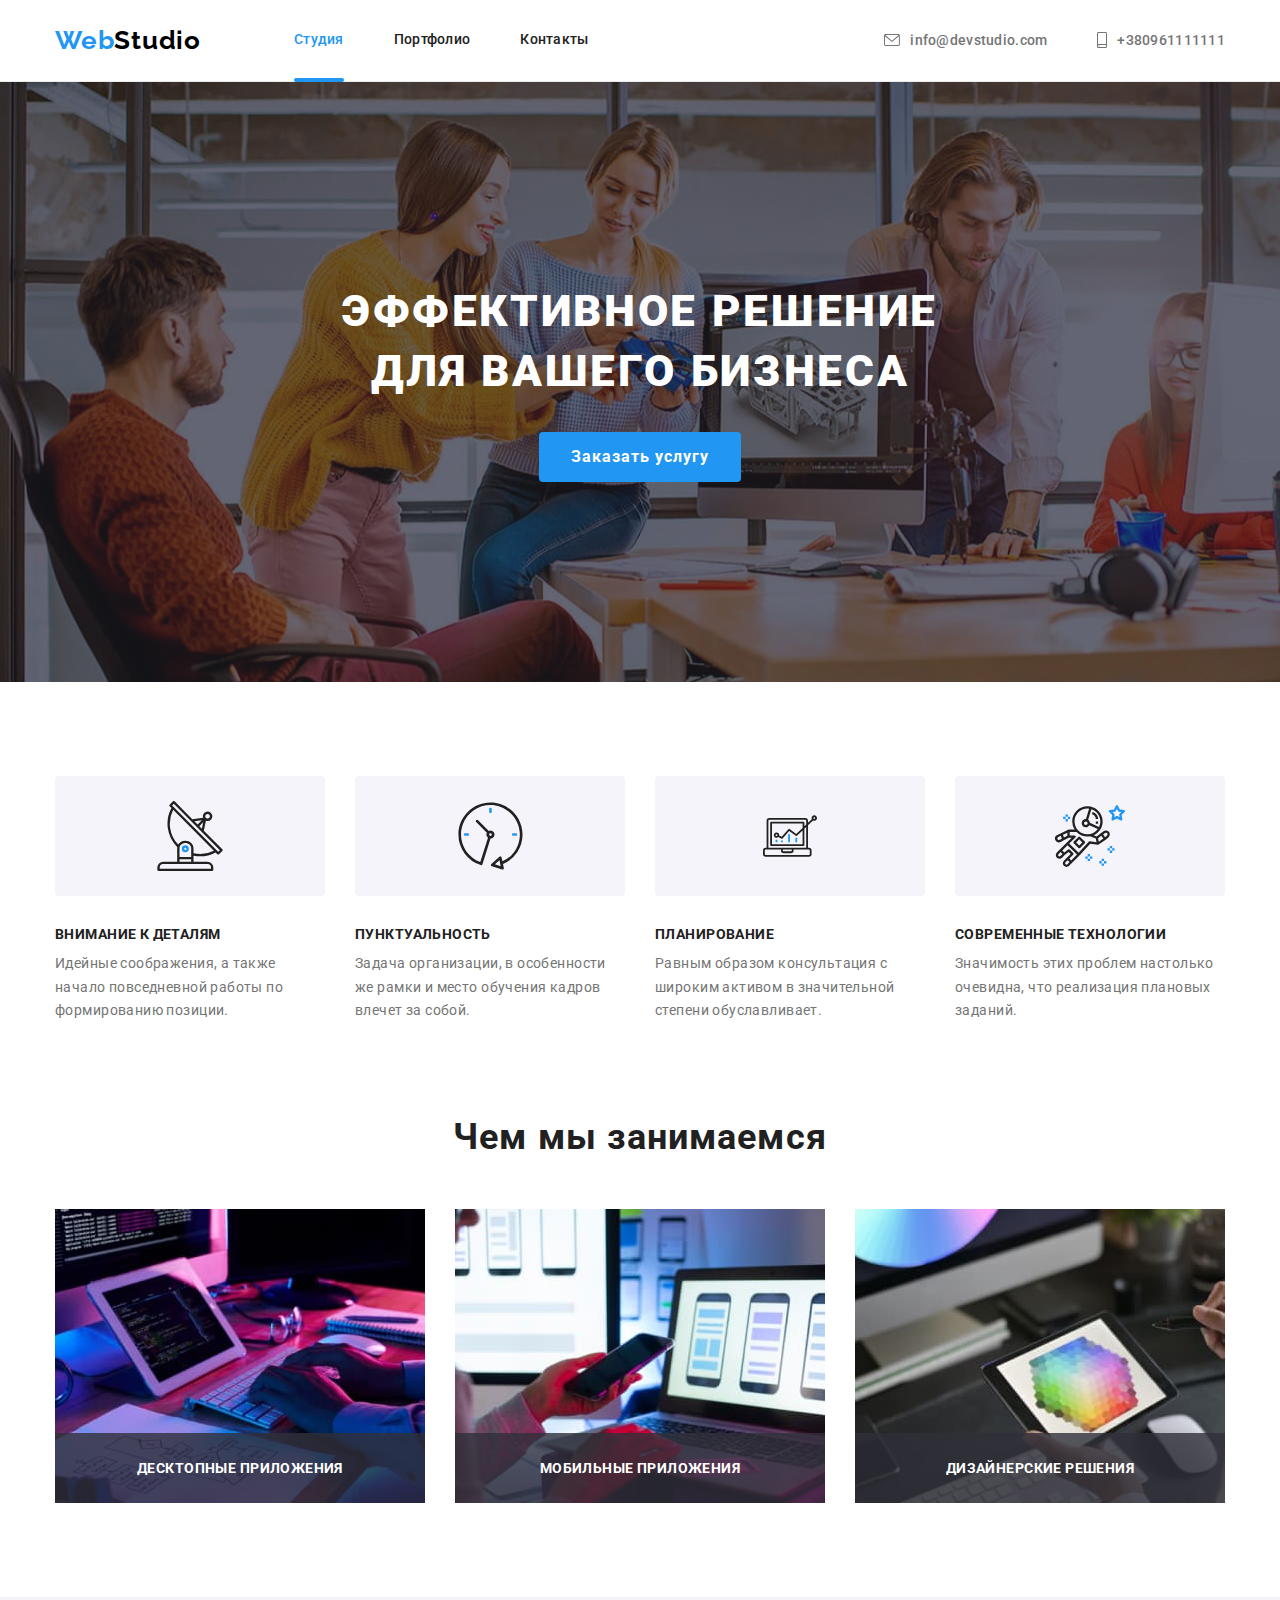
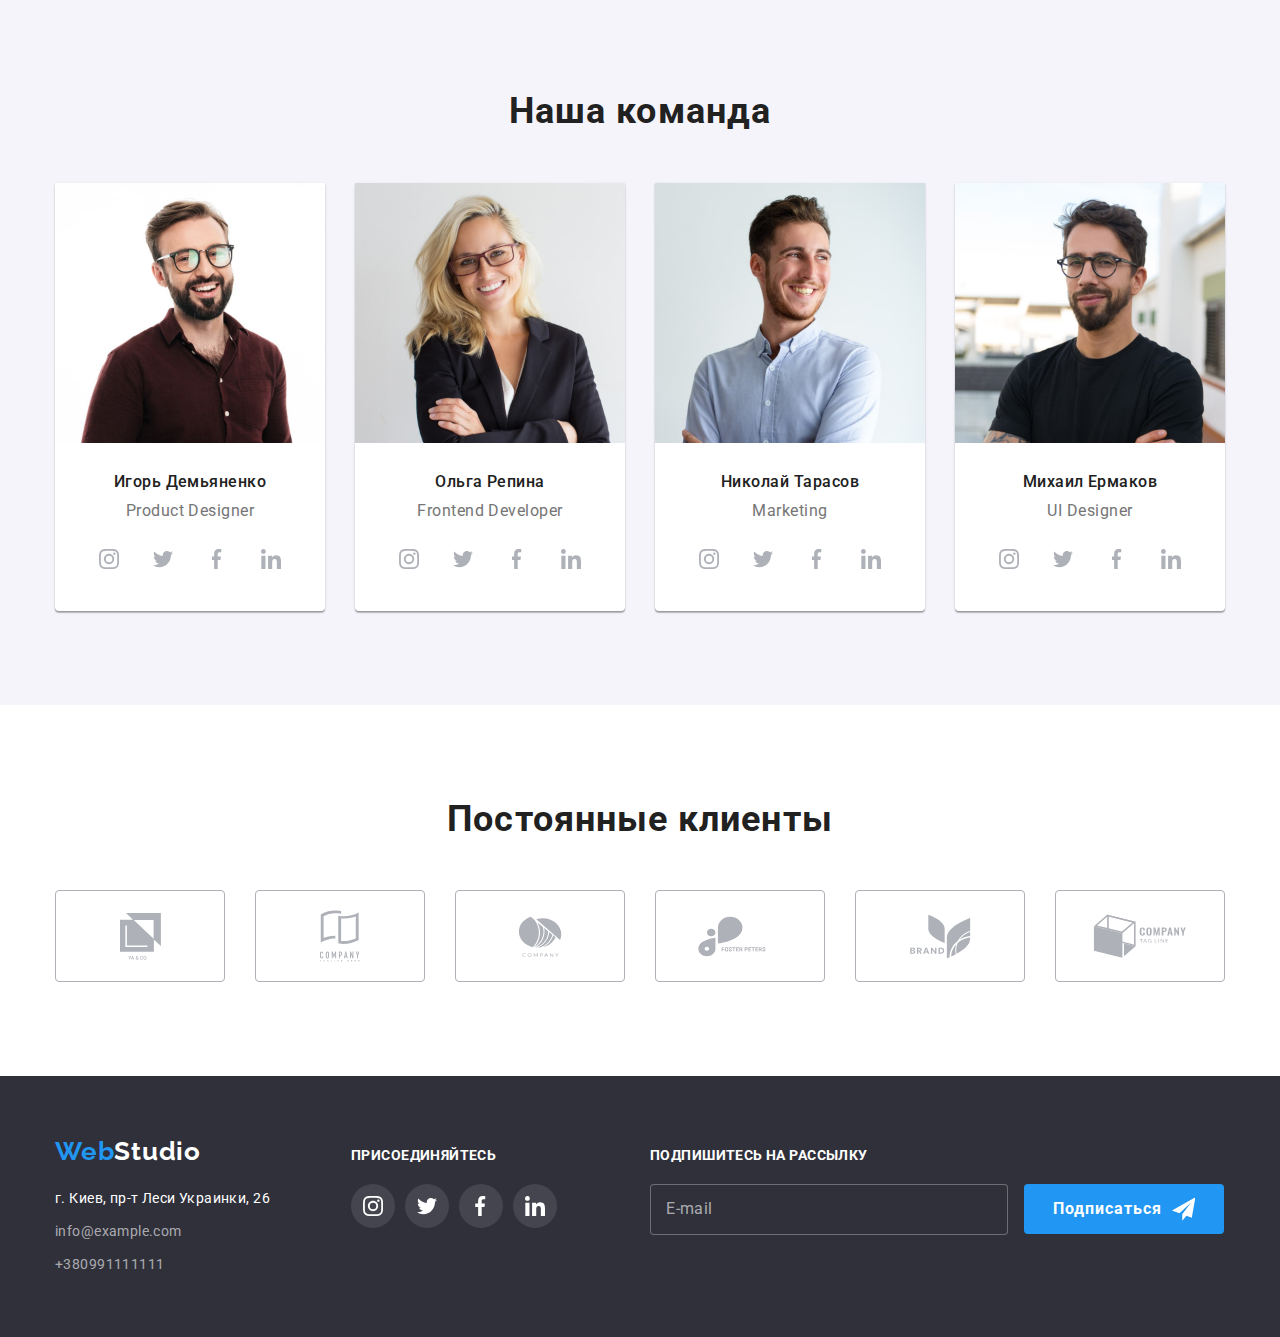
==== commit 0e031350: "complete homework 6" ====
--- a/index.html
+++ b/index.html
@@ -57,7 +57,6 @@
 
     <main>
       <!-- Герой -->
-      </div>
       <div class="hero">
         <h1 class="hero-title">эффективное решение для вашего бизнеса</h1>
         <button class="btn" type="button" data-modal-open>Заказать услугу</button>
@@ -95,7 +94,7 @@
                  <label class="form-fild">
                 <span class="form-lable">Почта</span>
                 <span class="form-container">
-                  <input class="form-input" type="text" placeholder=" ">
+                  <input class="form-input" type="text" name="mail" placeholder=" ">
                   <svg class="form-icon" width="18" height="18">
                     <use href="./images/sprite.svg#email"></use>
                   </svg>
@@ -108,7 +107,7 @@
                 </label>
                 
                 <label class="form-checkbox">
-                    <input class="checkbox-input" type="checkbox" name="agr">
+                    <input class="checkbox-input" type="checkbox" name="checkbox">
                     <span class="checkbox-icon"></span>
                     <span class="checkbox-lable">Соглашаюсь с рассылкой и принимаю
                       <a href="">Условия договора</a>
@@ -508,15 +507,19 @@
                 </a>
               </li>
             </ul>
-          
           </div>
-          <div class="email-subscribe">
+          <form class="subscribe">
             <h2 class="social-title">Подпишитесь на рассылку</h2>
-            <input class="email-input" type="email">
-            <button class="btn email-btn">Подписаться</button>
-          
-          
-          </div>
+            <label class="subscribe-block">
+              <input class="subscribe-input" type="email" name="email" placeholder=" ">
+              <span class="subscribe-lable">E-mail</span>
+            </label>
+            <button class="subscribe-btn">Подписаться
+              <svg class="subcribe-logo" width="24" height="24">
+                <use href="./images/sprite.svg#icon-send"></use>
+              </svg>
+            </button>
+          </form>
         </div>
       </div>
     </footer>
--- a/css/style.css
+++ b/css/style.css
@@ -253,7 +253,6 @@
   left: 50%;
   transform: translate(-50%, -50%);
   min-width: 528px;
-  min-height: 581px;
   background-color: #ffffff;
   box-shadow: 0px 1px 3px rgba(0, 0, 0, 0.12), 0px 1px 1px rgba(0, 0, 0, 0.14),
     0px 2px 1px rgba(0, 0, 0, 0.2);
@@ -278,7 +277,8 @@
   transition: fill 250ms cubic-bezier(0.4, 0, 0.2, 1);
 }
 
-.close-btn:hover {
+.close-btn:hover,
+.close-btn:focus {
   fill: var(--accent-color);
 }
 
@@ -387,9 +387,12 @@
 
 .checkbox-input:checked + .checkbox-icon {
   border-color: var(--accent-color);
+  background-color: var(--accent-color);
   background-image: url(../images/checked.svg);
   background-size: contain;
-  background-origin: border-box;
+  background-repeat: no-repeat;
+  background-position: bottom;
+  background-origin: content-box;
 }
 
 .checkbox-input {
@@ -691,6 +694,7 @@
 .contacts-address,
 .contacts-email {
   margin-bottom: 9px;
+  padding-right: 11px;
 }
 
 .social-title {
@@ -745,19 +749,65 @@
   background-color: var(--accent-color);
 }
 
-.email-subscribe {
+.subscribe {
   padding-top: 72px;
   padding-bottom: 94px;
   margin-left: 93px;
 }
 
-.email-input {
+.subscribe-block {
+  position: relative;
+}
+
+.subscribe-lable {
+  position: absolute;
+  top: 0;
+  left: 16px;
+  font-style: normal;
+  font-weight: normal;
+  font-size: 16px;
+  line-height: 1.25;
+  letter-spacing: 0.03em;
+  color: rgba(255, 255, 255, 0.6);
+  opacity: 1;
+
+  transition: opacity 250ms cubic-bezier(0.4, 0, 0.2, 1);
+}
+
+.subscribe-input:focus + .subscribe-lable,
+.subscribe-input:not(:placeholder-shown) + .subscribe-lable {
+  opacity: 0;
+}
+
+.subscribe-input {
   padding: 15px 16px;
-}
-
-.email-btn {
-  padding: 10px 62px 10px 29px;
+  width: 358px;
+  border: 1px solid rgba(255, 255, 255, 0.3);
+  box-sizing: border-box;
+  border-radius: 4px;
+  background-color: var(--hero-bg-color);
+  color: rgba(255, 255, 255, 0.6);
+}
+
+.subscribe-btn {
+  display: inline-flex;
+  align-items: center;
+  width: 200px;
+  font-weight: var(--font-weight-700);
+  font-size: var(--font-size-16);
+  line-height: 1.87;
+  letter-spacing: 0.06em;
+  border: none;
+  border-radius: 4px;
+  background-color: var(--accent-color);
+  color: var(--white-text-color);
+  cursor: pointer;
+  padding: 10px 29px;
   margin-left: 12px;
+}
+
+.subcribe-logo {
+  margin-left: 10px;
 }
 
 /* ----------------------------Portfolio------------------------- */
